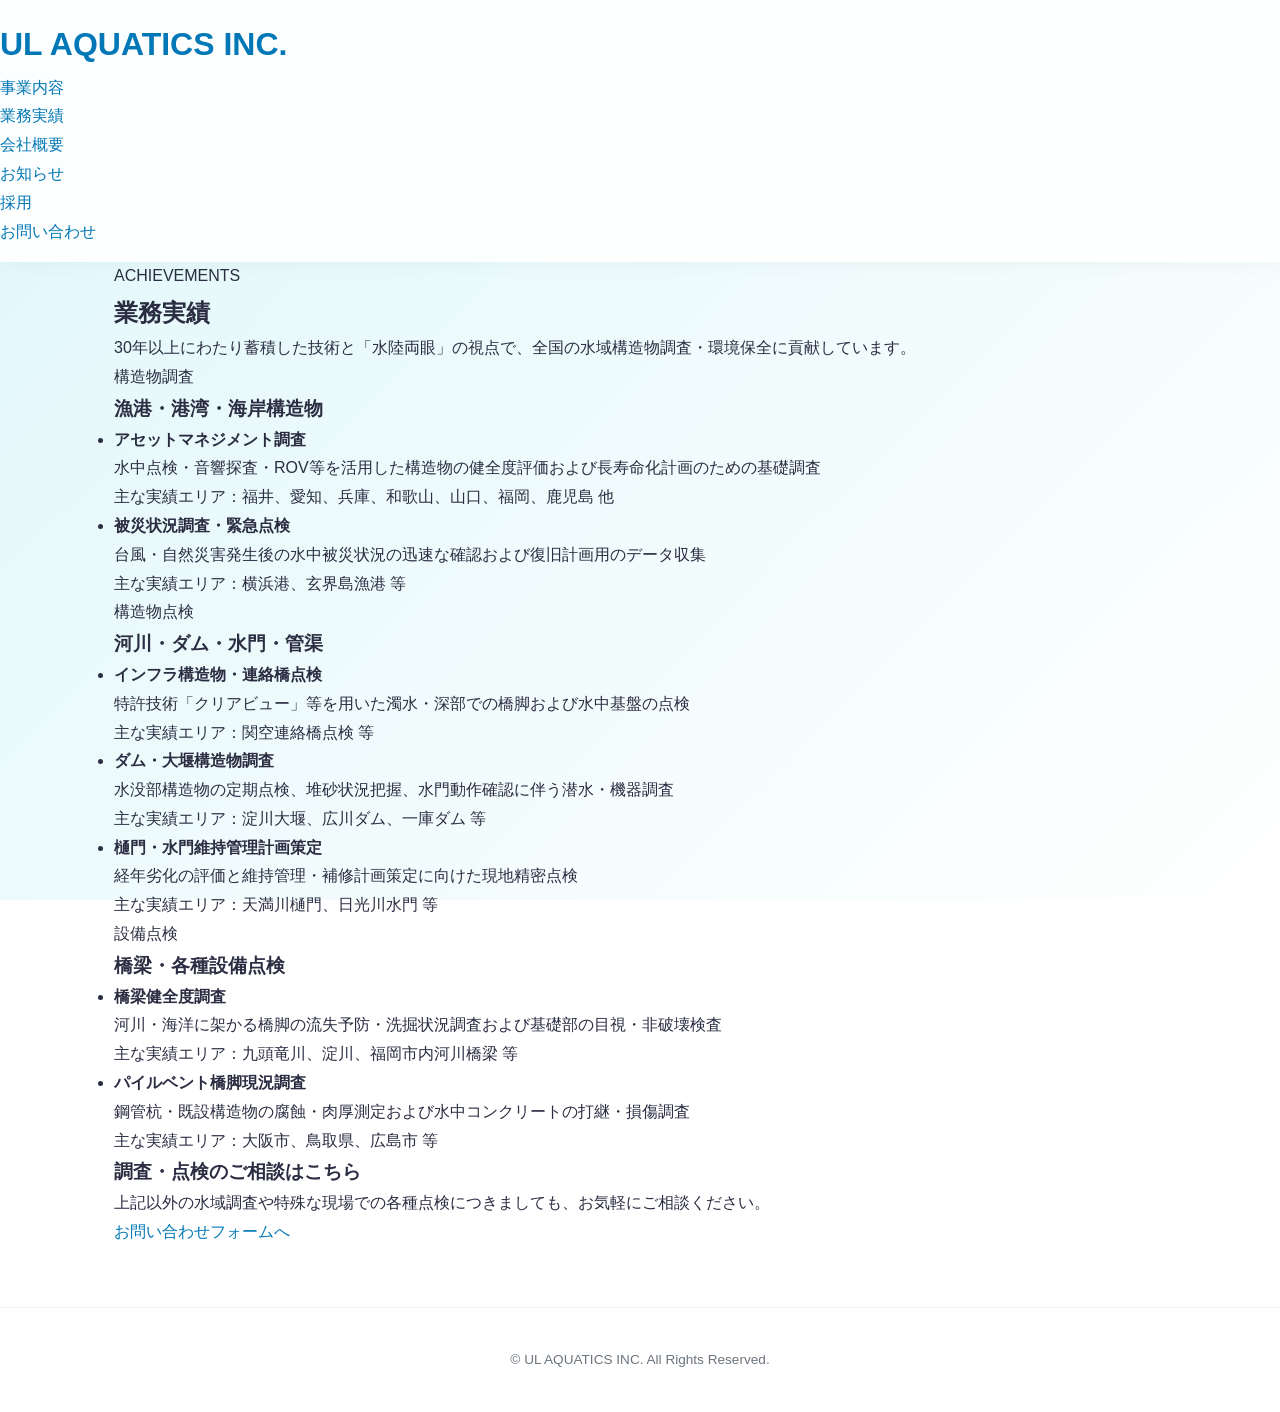
==== achievements.html @ c0d85e23 "Create achievements.html" ====
<!DOCTYPE html>
<html lang="ja">
<head>
    <meta charset="UTF-8">
    <meta name="viewport" content="width=device-width, initial-scale=1.0">
    <title>業務実績 | ユーエルアクアティクス株式会社</title>
    <link rel="stylesheet" href="style.css">
    <link rel="preconnect" href="https://fonts.googleapis.com">
    <link rel="preconnect" href="https://fonts.gstatic.com" crossorigin>
    <link href="https://fonts.googleapis.com/css2?family=Noto+Sans+JP:wght@400;500;700&display=swap" rel="stylesheet">
</head>
<body>

    <!-- ヘッダー -->
    <header class="site-header">
        <div class="header-container">
            <h1 class="logo">
                <a href="index.html">UL AQUATICS INC.</a>
            </h1>
            <nav class="main-nav">
                <ul>
                    <li><a href="index.html#services">事業内容</a></li>
                    <li><a href="achievements.html" class="active">業務実績</a></li>
                    <li><a href="index.html#about">会社概要</a></li>
                    <li><a href="index.html#news">お知らせ</a></li>
                    <li><a href="index.html#recruit">採用</a></li>
                    <li><a href="index.html#contact" class="btn-contact">お問い合わせ</a></li>
                </ul>
            </nav>
        </div>
    </header>

    <!-- メインコンテンツ -->
    <main class="main-content">
        <!-- ページタイトルセクション -->
        <section class="page-header">
            <div class="container">
                <span class="sub-title">ACHIEVEMENTS</span>
                <h2>業務実績</h2>
                <p>30年以上にわたり蓄積した技術と「水陸両眼」の視点で、全国の水域構造物調査・環境保全に貢献しています。</p>
            </div>
        </section>

        <!-- 業務実績詳細リスト -->
        <section class="achievements-detail section-padding">
            <div class="container">

                <!-- 漁港・港湾・海岸構造物 -->
                <div class="achievement-group">
                    <div class="group-header">
                        <span class="badge">構造物調査</span>
                        <h3>漁港・港湾・海岸構造物</h3>
                    </div>
                    <ul class="achievement-cards">
                        <li class="achievement-item">
                            <h4>アセットマネジメント調査</h4>
                            <p class="desc">水中点検・音響探査・ROV等を活用した構造物の健全度評価および長寿命化計画のための基礎調査</p>
                            <span class="location-tag">主な実績エリア：福井、愛知、兵庫、和歌山、山口、福岡、鹿児島 他</span>
                        </li>
                        <li class="achievement-item">
                            <h4>被災状況調査・緊急点検</h4>
                            <p class="desc">台風・自然災害発生後の水中被災状況の迅速な確認および復旧計画用のデータ収集</p>
                            <span class="location-tag">主な実績エリア：横浜港、玄界島漁港 等</span>
                        </li>
                    </ul>
                </div>

                <!-- 河川・ダム・水門・管渠 -->
                <div class="achievement-group">
                    <div class="group-header">
                        <span class="badge">構造物点検</span>
                        <h3>河川・ダム・水門・管渠</h3>
                    </div>
                    <ul class="achievement-cards">
                        <li class="achievement-item">
                            <h4>インフラ構造物・連絡橋点検</h4>
                            <p class="desc">特許技術「クリアビュー」等を用いた濁水・深部での橋脚および水中基盤の点検</p>
                            <span class="location-tag">主な実績エリア：関空連絡橋点検 等</span>
                        </li>
                        <li class="achievement-item">
                            <h4>ダム・大堰構造物調査</h4>
                            <p class="desc">水没部構造物の定期点検、堆砂状況把握、水門動作確認に伴う潜水・機器調査</p>
                            <span class="location-tag">主な実績エリア：淀川大堰、広川ダム、一庫ダム 等</span>
                        </li>
                        <li class="achievement-item">
                            <h4>樋門・水門維持管理計画策定</h4>
                            <p class="desc">経年劣化の評価と維持管理・補修計画策定に向けた現地精密点検</p>
                            <span class="location-tag">主な実績エリア：天満川樋門、日光川水門 等</span>
                        </li>
                    </ul>
                </div>

                <!-- 橋梁・各種設備点検 -->
                <div class="achievement-group">
                    <div class="group-header">
                        <span class="badge">設備点検</span>
                        <h3>橋梁・各種設備点検</h3>
                    </div>
                    <ul class="achievement-cards">
                        <li class="achievement-item">
                            <h4>橋梁健全度調査</h4>
                            <p class="desc">河川・海洋に架かる橋脚の流失予防・洗掘状況調査および基礎部の目視・非破壊検査</p>
                            <span class="location-tag">主な実績エリア：九頭竜川、淀川、福岡市内河川橋梁 等</span>
                        </li>
                        <li class="achievement-item">
                            <h4>パイルベント橋脚現況調査</h4>
                            <p class="desc">鋼管杭・既設構造物の腐蝕・肉厚測定および水中コンクリートの打継・損傷調査</p>
                            <span class="location-tag">主な実績エリア：大阪市、鳥取県、広島市 等</span>
                        </li>
                    </ul>
                </div>

            </div>
        </section>

        <!-- お問い合わせ誘導エリア -->
        <section class="cta-section">
            <div class="container text-center">
                <h3>調査・点検のご相談はこちら</h3>
                <p>上記以外の水域調査や特殊な現場での各種点検につきましても、お気軽にご相談ください。</p>
                <a href="index.html#contact" class="btn btn-primary">お問い合わせフォームへ</a>
            </div>
        </section>
    </main>

    <!-- フッター -->
    <footer class="site-footer">
        <div class="container">
            <p>&copy; UL AQUATICS INC. All Rights Reserved.</p>
        </div>
    </footer>

    <script src="script.js"></script>
</body>
</html>
---- style.css ----
/* --------------------------------------------------
   UL AQUATICS INC. - Clean & Water Theme
   -------------------------------------------------- */

:root {
  --primary-color: #0077b6;      /* 深みのあるアクアブルー */
  --secondary-color: #90e0ef;    /* やわらかな水色 */
  --accent-color: #00b4d8;       /* 鮮やかなシアン */
  --text-main: #2b2d42;          /* メイン文字色 */
  --text-muted: #6c757d;         /* サブ文字色 */
  --bg-gradient: linear-gradient(135deg, #e0f7fa 0%, #ffffff 100%);
  --card-bg: rgba(255, 255, 255, 0.85);
  --shadow-soft: 0 10px 30px rgba(0, 119, 182, 0.08);
  --shadow-hover: 0 15px 35px rgba(0, 119, 182, 0.18);
  --radius: 16px;
}

* {
  box-sizing: border-box;
  margin: 0;
  padding: 0;
}

body {
  font-family: "Helvetica Neue", Arial, "Hiragino Kaku Gothic ProN", "Hiragino Sans", sans-serif;
  line-height: 1.8;
  color: var(--text-main);
  background: var(--bg-gradient);
  background-attachment: fixed;
  overflow-x: hidden;
}

img {
  max-width: 100%;
  height: auto;
  border-radius: calc(var(--radius) - 4px);
}

a {
  text-decoration: none;
  color: var(--primary-color);
  transition: all 0.3s ease;
}

/* レイアウト・コンテナ */
.container {
  max-width: 1100px;
  margin: 0 auto;
  padding: 0 24px;
}

.section-block {
  margin-bottom: 80px;
}

.section-title {
  font-size: 2rem;
  color: var(--primary-color);
  margin-bottom: 36px;
  font-weight: 700;
  text-align: center;
  position: relative;
  letter-spacing: 0.05em;
}

/* セクションタイトルの下に水の波紋のような下線 */
.section-title::after {
  content: "";
  display: block;
  width: 50px;
  height: 4px;
  background: linear-gradient(90deg, var(--primary-color), var(--secondary-color));
  margin: 12px auto 0;
  border-radius: 2px;
}

/* 1. ヘッダー */
.site-header {
  background: rgba(255, 255, 255, 0.9);
  backdrop-filter: blur(10px); /* すりガラス効果 */
  position: sticky;
  top: 0;
  z-index: 1000;
  box-shadow: 0 2px 20px rgba(0, 0, 0, 0.04);
  padding: 16px 0;
}

.header-content {
  display: flex;
  justify-content: space-between;
  align-items: center;
}

.site-logo h1 {
  font-size: 1.4rem;
  font-weight: 800;
  color: var(--primary-color);
  letter-spacing: 0.05em;
}

.tagline {
  font-size: 0.75rem;
  color: var(--text-muted);
  margin-top: 2px;
}

.site-nav ul {
  list-style: none;
  display: flex;
  gap: 24px;
  font-size: 0.95rem;
  font-weight: 600;
}

.site-nav a {
  color: var(--text-main);
  position: relative;
  padding: 4px 0;
}

.site-nav a:hover {
  color: var(--primary-color);
}

.site-nav a::after {
  content: "";
  position: absolute;
  bottom: 0;
  left: 0;
  width: 0%;
  height: 2px;
  background-color: var(--accent-color);
  transition: width 0.3s ease;
}

.site-nav a:hover::after {
  width: 100%;
}

/* 2. メインビジュアル */
.hero-section {
  position: relative;
  border-radius: var(--radius);
  overflow: hidden;
  margin: 24px auto 60px;
  box-shadow: var(--shadow-soft);
}

.hero-image {
  width: 100%;
  height: auto;
  display: block;
}

/* 3. 各種カード（事業内容・実績等） */
.card-grid {
  display: grid;
  grid-template-columns: repeat(auto-fit, minmax(300px, 1fr));
  gap: 32px;
}

.card-item {
  background: var(--card-bg);
  border: 1px solid rgba(144, 224, 239, 0.3);
  border-radius: var(--radius);
  padding: 36px 28px;
  text-align: center;
  box-shadow: var(--shadow-soft);
  transition: all 0.35s cubic-bezier(0.25, 0.8, 0.25, 1);
  backdrop-filter: blur(5px);
}

.card-item:hover {
  transform: translateY(-8px);
  box-shadow: var(--shadow-hover);
  border-color: var(--secondary-color);
}

.card-item h3 {
  color: var(--primary-color);
  margin-bottom: 12px;
  font-size: 1.25rem;
}

.card-item p {
  color: var(--text-muted);
  font-size: 0.95rem;
  line-height: 1.7;
}

/* --------------------------------------------------
   サブページ（詳細ページ）用追加スタイル
   -------------------------------------------------- */

/* サブヒーローエリア */
.sub-hero {
  background: linear-gradient(135deg, #0077b6 0%, #00b4d8 100%);
  color: #ffffff;
  padding: 60px 0;
  text-align: center;
  margin-bottom: 40px;
}

.sub-hero-cat {
  font-size: 0.9rem;
  letter-spacing: 0.2em;
  opacity: 0.8;
  margin-bottom: 8px;
}

.sub-hero-title {
  font-size: 2.2rem;
  font-weight: 700;
}

/* ページコンテンツ */
.page-content {
  padding-bottom: 60px;
}

.section-subtitle {
  font-size: 1.5rem;
  color: var(--primary-color, #0077b6);
  margin-bottom: 16px;
  text-align: center;
}

.lead-text {
  font-size: 1.05rem;
  line-height: 1.9;
  color: #4A5568;
  max-width: 800px;
  margin: 0 auto 40px;
  text-align: center;
}

/* 戻るボタン */
.btn-container {
  text-align: center;
  margin-top: 50px;
}

.back-button {
  display: inline-block;
  padding: 12px 32px;
  background-color: #ffffff;
  color: var(--primary-color, #0077b6);
  border: 2px solid var(--primary-color, #0077b6);
  border-radius: 30px;
  font-weight: bold;
  transition: all 0.3s ease;
}

.back-button:hover {
  background-color: var(--primary-color, #0077b6);
  color: #ffffff;
  transform: translateY(-2px);
}

/* ==========================================
   業務実績（タブ切り替え）スタイル
   ========================================== */
.tab-container {
  display: flex;
  justify-content: center;
  gap: 15px;
  margin-bottom: 25px;
}

.tab-btn {
  padding: 10px 25px;
  font-size: 1rem;
  font-weight: bold;
  color: #0077b6;
  background-color: #fff;
  border: 2px solid #0077b6;
  border-radius: 25px;
  cursor: pointer;
  transition: all 0.3s ease;
}

.tab-btn:hover,
.tab-btn.active {
  background-color: #0077b6;
  color: #fff;
}

.tab-content {
  display: none;
}

.tab-content.active {
  display: block;
  animation: fadeIn 0.4s ease-in-out;
}

@keyframes fadeIn {
  from { opacity: 0; transform: translateY(10px); }
  to { opacity: 1; transform: translateY(0); }
}

/* ==========================================
   ユーエルアクアティクスについて スタイル
   ========================================== */
.about-hero-box {
  background: linear-gradient(135deg, #0077b6 0%, #0096c7 100%);
  color: #fff;
  padding: 35px 30px;
  border-radius: 8px;
  text-align: center;
  margin-bottom: 30px;
}

.about-lead h3 {
  font-size: 1.5rem;
  margin-bottom: 15px;
  letter-spacing: 1px;
}

.about-lead p {
  font-size: 1rem;
  line-height: 1.8;
  opacity: 0.95;
}

.card-icon-number {
  width: 60px;
  height: 60px;
  background-color: #0077b6;
  color: #fff;
  font-size: 1.3rem;
  font-weight: bold;
  line-height: 60px;
  border-radius: 50%;
  margin: 0 auto 15px;
}

.about-info-list {
  list-style: none;
  padding: 0;
  text-align: left;
  font-size: 0.9rem;
}

.about-info-list li {
  padding: 6px 0;
  border-bottom: 1px dashed #ddd;
}

.about-info-list li:last-child {
  border-bottom: none;
}

/* スマホ対応（768px以下） */
@media (max-width: 768px) {
  .tab-container {
    flex-direction: column;
    gap: 10px;
  }
  
  .tab-btn {
    width: 100%;
  }

  .about-hero-box {
    padding: 25px 15px;
  }

  .about-lead h3 {
    font-size: 1.2rem;
  }
}

/* フェードインアニメーション初期状態 */
.fade-in {
  opacity: 0;
  transform: translateY(20px);
  transition: opacity 0.8s ease, transform 0.8s ease;
}

.fade-in.is-visible {
  opacity: 1;
  transform: translateY(0);
}

/* フッター */
footer {
  text-align: center;
  padding: 40px 0;
  color: var(--text-muted);
  font-size: 0.85rem;
  border-top: 1px solid rgba(0, 0, 0, 0.05);
  margin-top: 60px;
}
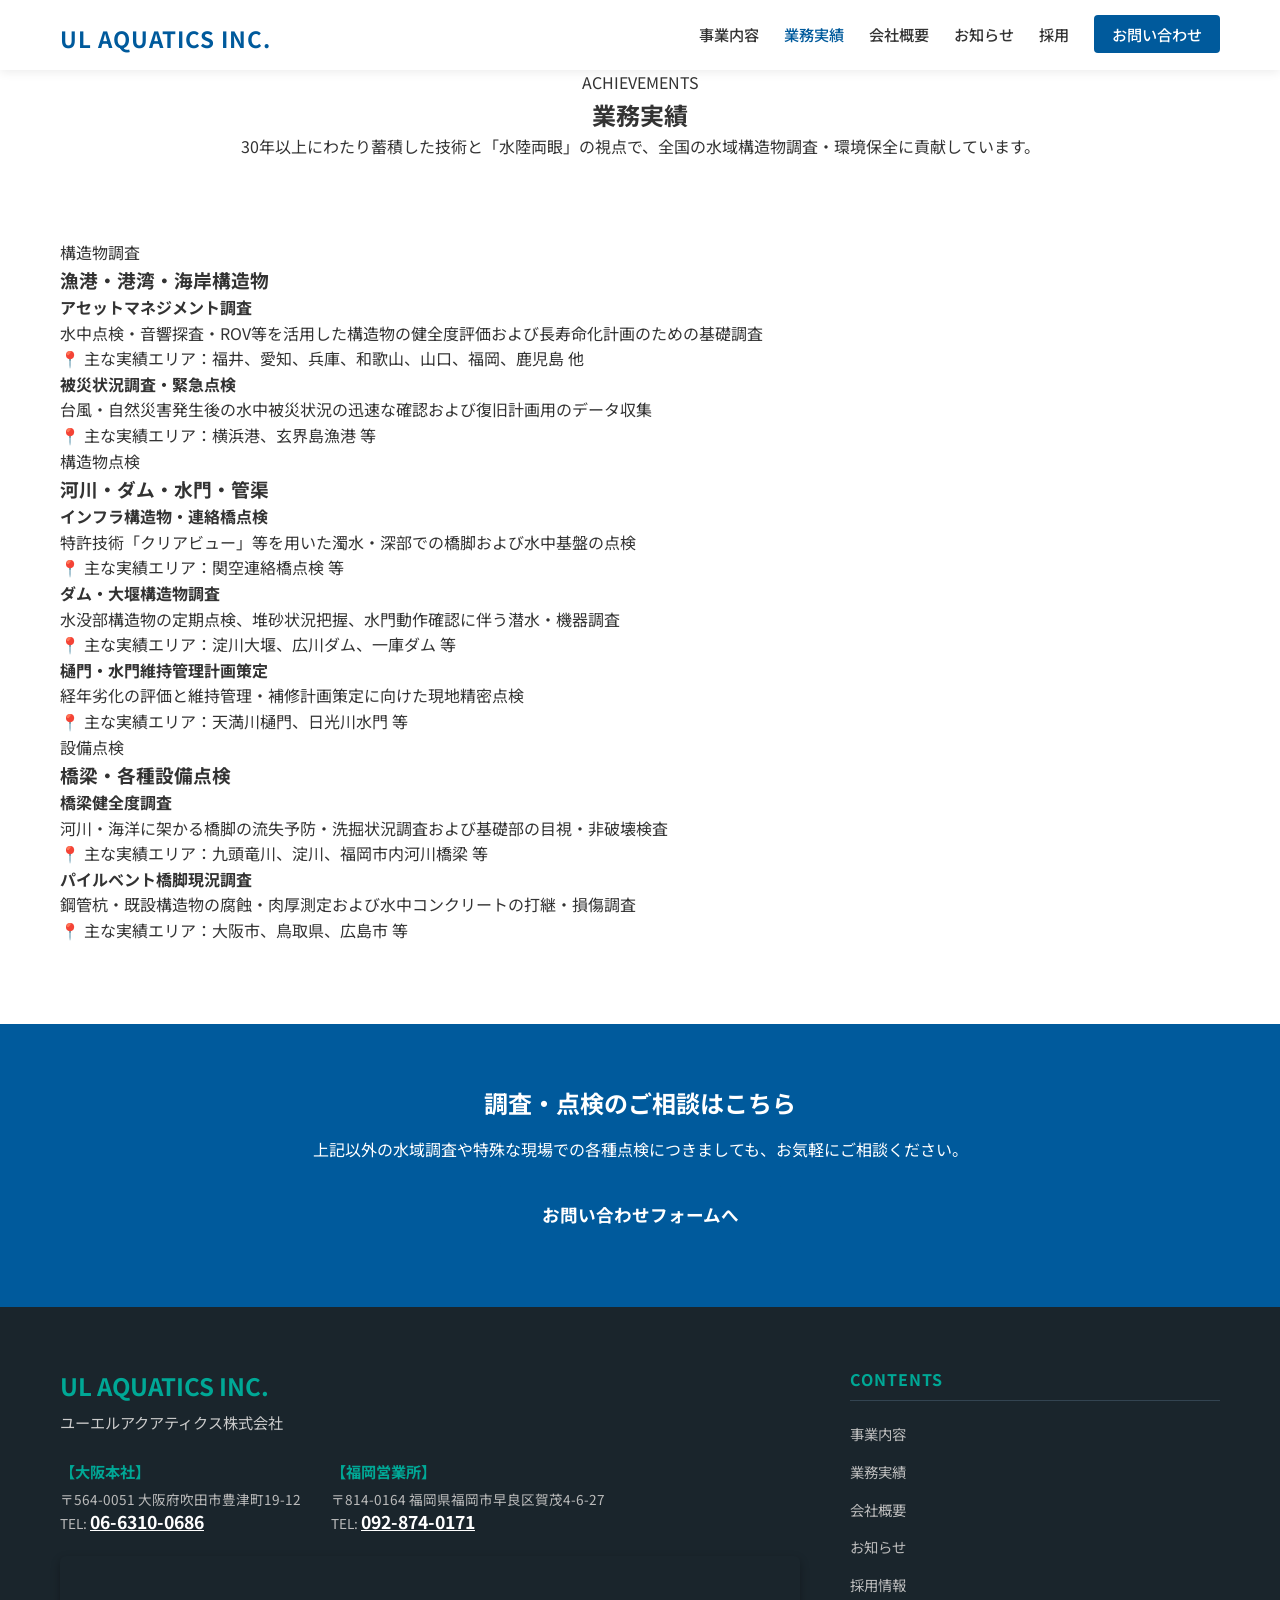
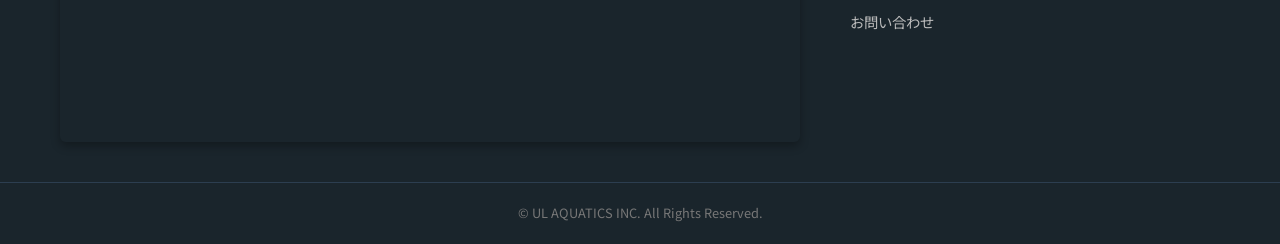
==== commit be4154a8: "Update achievements.html" ====
--- a/achievements.html
+++ b/achievements.html
@@ -11,15 +11,20 @@
 </head>
 <body>
 
-    <!-- ヘッダー -->
+    <!-- ヘッダーエリア -->
     <header class="site-header">
         <div class="header-container">
             <h1 class="logo">
                 <a href="index.html">UL AQUATICS INC.</a>
             </h1>
+            <button class="mobile-menu-toggle" aria-label="メニューを開く">
+                <span></span>
+                <span></span>
+                <span></span>
+            </button>
             <nav class="main-nav">
                 <ul>
-                    <li><a href="index.html#services">事業内容</a></li>
+                    <li><a href="service-detail.html">事業内容</a></li>
                     <li><a href="achievements.html" class="active">業務実績</a></li>
                     <li><a href="index.html#about">会社概要</a></li>
                     <li><a href="index.html#news">お知らせ</a></li>
@@ -30,14 +35,13 @@
         </div>
     </header>
 
-    <!-- メインコンテンツ -->
     <main class="main-content">
-        <!-- ページタイトルセクション -->
-        <section class="page-header">
-            <div class="container">
-                <span class="sub-title">ACHIEVEMENTS</span>
-                <h2>業務実績</h2>
-                <p>30年以上にわたり蓄積した技術と「水陸両眼」の視点で、全国の水域構造物調査・環境保全に貢献しています。</p>
+        <!-- サブページヒーローバナー -->
+        <section class="sub-hero">
+            <div class="container text-center">
+                <span class="sub-hero-cat">ACHIEVEMENTS</span>
+                <h2 class="sub-hero-title">業務実績</h2>
+                <p class="sub-hero-lead">30年以上にわたり蓄積した技術と「水陸両眼」の視点で、全国の水域構造物調査・環境保全に貢献しています。</p>
             </div>
         </section>
 
@@ -55,12 +59,12 @@
                         <li class="achievement-item">
                             <h4>アセットマネジメント調査</h4>
                             <p class="desc">水中点検・音響探査・ROV等を活用した構造物の健全度評価および長寿命化計画のための基礎調査</p>
-                            <span class="location-tag">主な実績エリア：福井、愛知、兵庫、和歌山、山口、福岡、鹿児島 他</span>
+                            <span class="location-tag">📍 主な実績エリア：福井、愛知、兵庫、和歌山、山口、福岡、鹿児島 他</span>
                         </li>
                         <li class="achievement-item">
                             <h4>被災状況調査・緊急点検</h4>
                             <p class="desc">台風・自然災害発生後の水中被災状況の迅速な確認および復旧計画用のデータ収集</p>
-                            <span class="location-tag">主な実績エリア：横浜港、玄界島漁港 等</span>
+                            <span class="location-tag">📍 主な実績エリア：横浜港、玄界島漁港 等</span>
                         </li>
                     </ul>
                 </div>
@@ -75,17 +79,17 @@
                         <li class="achievement-item">
                             <h4>インフラ構造物・連絡橋点検</h4>
                             <p class="desc">特許技術「クリアビュー」等を用いた濁水・深部での橋脚および水中基盤の点検</p>
-                            <span class="location-tag">主な実績エリア：関空連絡橋点検 等</span>
+                            <span class="location-tag">📍 主な実績エリア：関空連絡橋点検 等</span>
                         </li>
                         <li class="achievement-item">
                             <h4>ダム・大堰構造物調査</h4>
                             <p class="desc">水没部構造物の定期点検、堆砂状況把握、水門動作確認に伴う潜水・機器調査</p>
-                            <span class="location-tag">主な実績エリア：淀川大堰、広川ダム、一庫ダム 等</span>
+                            <span class="location-tag">📍 主な実績エリア：淀川大堰、広川ダム、一庫ダム 等</span>
                         </li>
                         <li class="achievement-item">
                             <h4>樋門・水門維持管理計画策定</h4>
                             <p class="desc">経年劣化の評価と維持管理・補修計画策定に向けた現地精密点検</p>
-                            <span class="location-tag">主な実績エリア：天満川樋門、日光川水門 等</span>
+                            <span class="location-tag">📍 主な実績エリア：天満川樋門、日光川水門 等</span>
                         </li>
                     </ul>
                 </div>
@@ -100,12 +104,12 @@
                         <li class="achievement-item">
                             <h4>橋梁健全度調査</h4>
                             <p class="desc">河川・海洋に架かる橋脚の流失予防・洗掘状況調査および基礎部の目視・非破壊検査</p>
-                            <span class="location-tag">主な実績エリア：九頭竜川、淀川、福岡市内河川橋梁 等</span>
+                            <span class="location-tag">📍 主な実績エリア：九頭竜川、淀川、福岡市内河川橋梁 等</span>
                         </li>
                         <li class="achievement-item">
                             <h4>パイルベント橋脚現況調査</h4>
                             <p class="desc">鋼管杭・既設構造物の腐蝕・肉厚測定および水中コンクリートの打継・損傷調査</p>
-                            <span class="location-tag">主な実績エリア：大阪市、鳥取県、広島市 等</span>
+                            <span class="location-tag">📍 主な実績エリア：大阪市、鳥取県、広島市 等</span>
                         </li>
                     </ul>
                 </div>
@@ -113,20 +117,69 @@
             </div>
         </section>
 
-        <!-- お問い合わせ誘導エリア -->
+        <!-- お問い合わせCTA -->
         <section class="cta-section">
             <div class="container text-center">
-                <h3>調査・点検のご相談はこちら</h3>
+                <h2>調査・点検のご相談はこちら</h2>
                 <p>上記以外の水域調査や特殊な現場での各種点検につきましても、お気軽にご相談ください。</p>
-                <a href="index.html#contact" class="btn btn-primary">お問い合わせフォームへ</a>
+                <div class="margin-top-md">
+                    <a href="index.html#contact" class="btn btn-primary btn-large">お問い合わせフォームへ</a>
+                </div>
             </div>
         </section>
     </main>
 
-    <!-- フッター -->
+    <!-- フッターエリア -->
     <footer class="site-footer">
-        <div class="container">
-            <p>&copy; UL AQUATICS INC. All Rights Reserved.</p>
+        <div class="container footer-container">
+            <div class="footer-info-block">
+                <h3 class="footer-logo">UL AQUATICS INC.</h3>
+                <p class="company-name">ユーエルアクアティクス株式会社</p>
+                
+                <div class="footer-contact-details">
+                    <div class="office-info">
+                        <h4>【大阪本社】</h4>
+                        <p>〒564-0051 大阪府吹田市豊津町19-12</p>
+                        <p class="tel-row">TEL: <a href="tel:0663100686" class="footer-tel-link">06-6310-0686</a></p>
+                    </div>
+                    <div class="office-info">
+                        <h4>【福岡営業所】</h4>
+                        <p>〒814-0164 福岡県福岡市早良区賀茂4-6-27</p>
+                        <p class="tel-row">TEL: <a href="tel:0928740171" class="footer-tel-link">092-874-0171</a></p>
+                    </div>
+                </div>
+
+                <div class="footer-map-wrapper">
+                    <iframe 
+                        src="https://www.google.com/maps/embed?pb=!1m18!1m12!1m3!1d3277.6702758173425!2d135.49503467634423!3d34.75124038031535!2m3!1f0!2f0!3f0!3m2!1i1024!2i768!4f13.1!3m3!1m2!1s0x6000e44eb28d3f79%3A0x6bd6c72750e3eb7b!2z44CSNTY0LTAwNTEg5aSn6Ziq5p2c5ZC544Oa44O844OI44Oq44O844OI IDE5LTEy!5e0!3m2!1sja!2sjp!4v1710000000000!5m2!1sja!2sjp" 
+                        width="100%" 
+                        height="180" 
+                        style="border:0;" 
+                        allowfullscreen="" 
+                        loading="lazy" 
+                        referrerpolicy="no-referrer-when-downgrade"
+                        title="Google Map 大阪本社">
+                    </iframe>
+                </div>
+            </div>
+
+            <div class="footer-nav-block">
+                <h4>CONTENTS</h4>
+                <nav class="footer-nav">
+                    <ul>
+                        <li><a href="service-detail.html">事業内容</a></li>
+                        <li><a href="achievements.html">業務実績</a></li>
+                        <li><a href="index.html#about">会社概要</a></li>
+                        <li><a href="index.html#news">お知らせ</a></li>
+                        <li><a href="index.html#recruit">採用情報</a></li>
+                        <li><a href="index.html#contact">お問い合わせ</a></li>
+                    </ul>
+                </nav>
+            </div>
+        </div>
+
+        <div class="footer-bottom text-center">
+            <p class="copyright">&copy; UL AQUATICS INC. All Rights Reserved.</p>
         </div>
     </footer>
 
--- a/style.css
+++ b/style.css
@@ -1,394 +1,799 @@
-/* --------------------------------------------------
-   UL AQUATICS INC. - Clean & Water Theme
-   -------------------------------------------------- */
+/* ==========================================================================
+   1. 基本スタイル・リセット
+   ========================================================================== */
+*, *::before, *::after {
+    box-sizing: border-box;
+    margin: 0;
+    padding: 0;
+}
 
 :root {
-  --primary-color: #0077b6;      /* 深みのあるアクアブルー */
-  --secondary-color: #90e0ef;    /* やわらかな水色 */
-  --accent-color: #00b4d8;       /* 鮮やかなシアン */
-  --text-main: #2b2d42;          /* メイン文字色 */
-  --text-muted: #6c757d;         /* サブ文字色 */
-  --bg-gradient: linear-gradient(135deg, #e0f7fa 0%, #ffffff 100%);
-  --card-bg: rgba(255, 255, 255, 0.85);
-  --shadow-soft: 0 10px 30px rgba(0, 119, 182, 0.08);
-  --shadow-hover: 0 15px 35px rgba(0, 119, 182, 0.18);
-  --radius: 16px;
-}
-
-* {
-  box-sizing: border-box;
-  margin: 0;
-  padding: 0;
+    --primary-color: #005A9C;
+    --primary-hover: #003D6B;
+    --secondary-color: #00A896;
+    --text-color: #333333;
+    --bg-light: #F4F7F9;
+    --white: #FFFFFF;
+    --border-color: #E0E0E0;
+    --font-main: 'Noto Sans JP', sans-serif;
+    --header-height: 70px;
+}
+
+html {
+    scroll-behavior: smooth;
 }
 
 body {
-  font-family: "Helvetica Neue", Arial, "Hiragino Kaku Gothic ProN", "Hiragino Sans", sans-serif;
-  line-height: 1.8;
-  color: var(--text-main);
-  background: var(--bg-gradient);
-  background-attachment: fixed;
-  overflow-x: hidden;
+    font-family: var(--font-main);
+    color: var(--text-color);
+    line-height: 1.6;
+    background-color: var(--white);
+    padding-top: var(--header-height);
+}
+
+a {
+    color: inherit;
+    text-decoration: none;
+    transition: all 0.3s ease;
+}
+
+ul {
+    list-style: none;
 }
 
 img {
-  max-width: 100%;
-  height: auto;
-  border-radius: calc(var(--radius) - 4px);
-}
-
-a {
-  text-decoration: none;
-  color: var(--primary-color);
-  transition: all 0.3s ease;
-}
-
-/* レイアウト・コンテナ */
+    max-width: 100%;
+    height: auto;
+    vertical-align: bottom;
+}
+
+/* 共通コンテナ・余白 */
 .container {
-  max-width: 1100px;
-  margin: 0 auto;
-  padding: 0 24px;
-}
-
-.section-block {
-  margin-bottom: 80px;
-}
-
-.section-title {
-  font-size: 2rem;
-  color: var(--primary-color);
-  margin-bottom: 36px;
-  font-weight: 700;
-  text-align: center;
-  position: relative;
-  letter-spacing: 0.05em;
-}
-
-/* セクションタイトルの下に水の波紋のような下線 */
-.section-title::after {
-  content: "";
-  display: block;
-  width: 50px;
-  height: 4px;
-  background: linear-gradient(90deg, var(--primary-color), var(--secondary-color));
-  margin: 12px auto 0;
-  border-radius: 2px;
-}
-
-/* 1. ヘッダー */
+    max-width: 1200px;
+    margin: 0 auto;
+    padding: 0 20px;
+}
+
+.section-padding {
+    padding: 80px 0;
+}
+
+.bg-light {
+    background-color: var(--bg-light);
+}
+
+.text-center { text-align: center; }
+.margin-top-md { margin-top: 20px; }
+.margin-top-lg { margin-top: 40px; }
+
+/* 見出しスタイル */
+.section-header {
+    margin-bottom: 50px;
+}
+
+.section-header .sub-title,
+.page-header .sub-title {
+    display: block;
+    color: var(--secondary-color);
+    font-weight: 700;
+    letter-spacing: 2px;
+    font-size: 0.9rem;
+    margin-bottom: 5px;
+}
+
+.section-header h2 {
+    font-size: 2rem;
+    color: var(--primary-color);
+    margin-bottom: 10px;
+}
+
+/* ボタンデザイン */
+.btn {
+    display: inline-block;
+    padding: 12px 30px;
+    border-radius: 4px;
+    font-weight: 700;
+    text-align: center;
+    cursor: pointer;
+    border: 2px solid transparent;
+}
+
+.btn-primary {
+    background-color: var(--primary-color);
+    color: var(--white);
+}
+
+.btn-primary:hover {
+    background-color: var(--primary-hover);
+}
+
+.btn-secondary {
+    background-color: var(--white);
+    color: var(--primary-color);
+    border-color: var(--primary-color);
+}
+
+.btn-secondary:hover {
+    background-color: var(--primary-color);
+    color: var(--white);
+}
+
+.btn-outline {
+    border-color: var(--primary-color);
+    color: var(--primary-color);
+}
+
+.btn-outline:hover {
+    background-color: var(--primary-color);
+    color: var(--white);
+}
+
+.btn-large {
+    padding: 16px 40px;
+    font-size: 1.1rem;
+}
+
+/* ==========================================================================
+   2. ヘッダー
+   ========================================================================== */
 .site-header {
-  background: rgba(255, 255, 255, 0.9);
-  backdrop-filter: blur(10px); /* すりガラス効果 */
-  position: sticky;
-  top: 0;
-  z-index: 1000;
-  box-shadow: 0 2px 20px rgba(0, 0, 0, 0.04);
-  padding: 16px 0;
-}
-
-.header-content {
-  display: flex;
-  justify-content: space-between;
-  align-items: center;
-}
-
-.site-logo h1 {
-  font-size: 1.4rem;
-  font-weight: 800;
-  color: var(--primary-color);
-  letter-spacing: 0.05em;
-}
-
-.tagline {
-  font-size: 0.75rem;
-  color: var(--text-muted);
-  margin-top: 2px;
-}
-
-.site-nav ul {
-  list-style: none;
-  display: flex;
-  gap: 24px;
-  font-size: 0.95rem;
-  font-weight: 600;
-}
-
-.site-nav a {
-  color: var(--text-main);
-  position: relative;
-  padding: 4px 0;
-}
-
-.site-nav a:hover {
-  color: var(--primary-color);
-}
-
-.site-nav a::after {
-  content: "";
-  position: absolute;
-  bottom: 0;
-  left: 0;
-  width: 0%;
-  height: 2px;
-  background-color: var(--accent-color);
-  transition: width 0.3s ease;
-}
-
-.site-nav a:hover::after {
-  width: 100%;
-}
-
-/* 2. メインビジュアル */
+    position: fixed;
+    top: 0;
+    left: 0;
+    width: 100%;
+    height: var(--header-height);
+    background-color: var(--white);
+    box-shadow: 0 2px 10px rgba(0,0,0,0.08);
+    z-index: 1000;
+}
+
+.header-container {
+    max-width: 1200px;
+    height: 100%;
+    margin: 0 auto;
+    padding: 0 20px;
+    display: flex;
+    justify-content: space-between;
+    align-items: center;
+}
+
+.logo a {
+    font-size: 1.4rem;
+    font-weight: 700;
+    color: var(--primary-color);
+    letter-spacing: 1px;
+}
+
+.main-nav ul {
+    display: flex;
+    align-items: center;
+    gap: 25px;
+}
+
+.main-nav a {
+    font-weight: 500;
+    font-size: 0.95rem;
+}
+
+.main-nav a:hover,
+.main-nav a.active {
+    color: var(--primary-color);
+}
+
+.main-nav .btn-contact {
+    background-color: var(--primary-color);
+    color: var(--white);
+    padding: 8px 18px;
+    border-radius: 4px;
+}
+
+.main-nav .btn-contact:hover {
+    background-color: var(--primary-hover);
+}
+
+.mobile-menu-toggle {
+    display: none;
+    background: none;
+    border: none;
+    cursor: pointer;
+    flex-direction: column;
+    gap: 5px;
+}
+
+.mobile-menu-toggle span {
+    width: 25px;
+    height: 2px;
+    background-color: var(--primary-color);
+}
+
+/* ==========================================================================
+   3. メインコンテンツ・各種セクション
+   ========================================================================== */
+
+/* ヒーロービジュアル */
 .hero-section {
-  position: relative;
-  border-radius: var(--radius);
-  overflow: hidden;
-  margin: 24px auto 60px;
-  box-shadow: var(--shadow-soft);
-}
-
-.hero-image {
-  width: 100%;
-  height: auto;
-  display: block;
-}
-
-/* 3. 各種カード（事業内容・実績等） */
-.card-grid {
-  display: grid;
-  grid-template-columns: repeat(auto-fit, minmax(300px, 1fr));
-  gap: 32px;
-}
-
-.card-item {
-  background: var(--card-bg);
-  border: 1px solid rgba(144, 224, 239, 0.3);
-  border-radius: var(--radius);
-  padding: 36px 28px;
-  text-align: center;
-  box-shadow: var(--shadow-soft);
-  transition: all 0.35s cubic-bezier(0.25, 0.8, 0.25, 1);
-  backdrop-filter: blur(5px);
-}
-
-.card-item:hover {
-  transform: translateY(-8px);
-  box-shadow: var(--shadow-hover);
-  border-color: var(--secondary-color);
-}
-
-.card-item h3 {
-  color: var(--primary-color);
-  margin-bottom: 12px;
-  font-size: 1.25rem;
-}
-
-.card-item p {
-  color: var(--text-muted);
-  font-size: 0.95rem;
-  line-height: 1.7;
-}
-
-/* --------------------------------------------------
-   サブページ（詳細ページ）用追加スタイル
-   -------------------------------------------------- */
-
-/* サブヒーローエリア */
-.sub-hero {
-  background: linear-gradient(135deg, #0077b6 0%, #00b4d8 100%);
-  color: #ffffff;
-  padding: 60px 0;
-  text-align: center;
-  margin-bottom: 40px;
-}
-
-.sub-hero-cat {
-  font-size: 0.9rem;
-  letter-spacing: 0.2em;
-  opacity: 0.8;
-  margin-bottom: 8px;
-}
-
-.sub-hero-title {
-  font-size: 2.2rem;
-  font-weight: 700;
-}
-
-/* ページコンテンツ */
-.page-content {
-  padding-bottom: 60px;
-}
-
-.section-subtitle {
-  font-size: 1.5rem;
-  color: var(--primary-color, #0077b6);
-  margin-bottom: 16px;
-  text-align: center;
-}
-
-.lead-text {
-  font-size: 1.05rem;
-  line-height: 1.9;
-  color: #4A5568;
-  max-width: 800px;
-  margin: 0 auto 40px;
-  text-align: center;
-}
-
-/* 戻るボタン */
-.btn-container {
-  text-align: center;
-  margin-top: 50px;
-}
-
-.back-button {
-  display: inline-block;
-  padding: 12px 32px;
-  background-color: #ffffff;
-  color: var(--primary-color, #0077b6);
-  border: 2px solid var(--primary-color, #0077b6);
-  border-radius: 30px;
-  font-weight: bold;
-  transition: all 0.3s ease;
-}
-
-.back-button:hover {
-  background-color: var(--primary-color, #0077b6);
-  color: #ffffff;
-  transform: translateY(-2px);
-}
-
-/* ==========================================
-   業務実績（タブ切り替え）スタイル
-   ========================================== */
-.tab-container {
-  display: flex;
-  justify-content: center;
-  gap: 15px;
-  margin-bottom: 25px;
-}
-
-.tab-btn {
-  padding: 10px 25px;
-  font-size: 1rem;
-  font-weight: bold;
-  color: #0077b6;
-  background-color: #fff;
-  border: 2px solid #0077b6;
-  border-radius: 25px;
-  cursor: pointer;
-  transition: all 0.3s ease;
-}
-
-.tab-btn:hover,
-.tab-btn.active {
-  background-color: #0077b6;
-  color: #fff;
-}
-
-.tab-content {
-  display: none;
-}
-
-.tab-content.active {
-  display: block;
-  animation: fadeIn 0.4s ease-in-out;
-}
-
-@keyframes fadeIn {
-  from { opacity: 0; transform: translateY(10px); }
-  to { opacity: 1; transform: translateY(0); }
-}
-
-/* ==========================================
-   ユーエルアクアティクスについて スタイル
-   ========================================== */
-.about-hero-box {
-  background: linear-gradient(135deg, #0077b6 0%, #0096c7 100%);
-  color: #fff;
-  padding: 35px 30px;
-  border-radius: 8px;
-  text-align: center;
-  margin-bottom: 30px;
-}
-
-.about-lead h3 {
-  font-size: 1.5rem;
-  margin-bottom: 15px;
-  letter-spacing: 1px;
-}
-
-.about-lead p {
-  font-size: 1rem;
-  line-height: 1.8;
-  opacity: 0.95;
-}
-
-.card-icon-number {
-  width: 60px;
-  height: 60px;
-  background-color: #0077b6;
-  color: #fff;
-  font-size: 1.3rem;
-  font-weight: bold;
-  line-height: 60px;
-  border-radius: 50%;
-  margin: 0 auto 15px;
-}
-
-.about-info-list {
-  list-style: none;
-  padding: 0;
-  text-align: left;
-  font-size: 0.9rem;
-}
-
-.about-info-list li {
-  padding: 6px 0;
-  border-bottom: 1px dashed #ddd;
-}
-
-.about-info-list li:last-child {
-  border-bottom: none;
-}
-
-/* スマホ対応（768px以下） */
+    background: linear-gradient(135deg, rgba(0, 90, 156, 0.85), rgba(0, 168, 150, 0.85)), url('hero-bg.jpg') center/cover no-repeat;
+    color: var(--white);
+    padding: 120px 20px;
+    text-align: center;
+}
+
+.hero-inner h2 {
+    font-size: 2.5rem;
+    letter-spacing: 2px;
+    margin-bottom: 15px;
+}
+
+.hero-inner p {
+    font-size: 1.2rem;
+    margin-bottom: 30px;
+}
+
+.hero-buttons {
+    display: flex;
+    justify-content: center;
+    gap: 15px;
+}
+
+/* グリッドレイアウト（事業内容 / 強み） */
+.services-grid,
+.features-grid,
+.achievement-preview-grid {
+    display: grid;
+    grid-template-columns: repeat(3, 1fr);
+    gap: 30px;
+}
+
+.service-card,
+.feature-card,
+.preview-item {
+    background-color: var(--white);
+    padding: 30px;
+    border-radius: 6px;
+    box-shadow: 0 4px 15px rgba(0,0,0,0.05);
+    border: 1px solid var(--border-color);
+}
+
+.service-card h3,
+.feature-card h4,
+.preview-item h4 {
+    font-size: 1.25rem;
+    color: var(--primary-color);
+    margin-bottom: 15px;
+}
+
+.link-more {
+    display: inline-block;
+    margin-top: 15px;
+    color: var(--secondary-color);
+    font-weight: 700;
+}
+
+.feature-card .num {
+    font-size: 2rem;
+    font-weight: 700;
+    color: var(--secondary-color);
+    display: block;
+    margin-bottom: 10px;
+}
+
+/* お知らせリスト */
+.news-preview-list {
+    max-width: 800px;
+    margin: 0 auto;
+}
+
+.news-item {
+    display: flex;
+    align-items: center;
+    padding: 15px 0;
+    border-bottom: 1px solid var(--border-color);
+    gap: 20px;
+}
+
+.news-item time {
+    color: #888;
+    font-size: 0.9rem;
+}
+
+.tag-info {
+    background-color: var(--primary-color);
+    color: var(--white);
+    font-size: 0.75rem;
+    padding: 3px 8px;
+    border-radius: 3px;
+}
+
+/* CTAセクション */
+.cta-section {
+    background-color: var(--primary-color);
+    color: var(--white);
+    padding: 60px 20px;
+}
+
+.cta-section h2, .cta-section h3 {
+    margin-bottom: 15px;
+}
+
+/* ページヘッダー（下層ページ用） */
+.page-header {
+    background-color: var(--bg-light);
+    padding: 60px 0;
+    text-align: center;
+    border-bottom: 1px solid var(--border-color);
+}
+
+.page-header h2 {
+    font-size: 2.2rem;
+    color: var(--primary-color);
+}
+
+/* 会社概要テーブル */
+.overview-table {
+    width: 100%;
+    border-collapse: collapse;
+    margin-top: 30px;
+}
+
+.overview-table th,
+.overview-table td {
+    padding: 15px;
+    border-bottom: 1px solid var(--border-color);
+    text-align: left;
+}
+
+.overview-table th {
+    width: 25%;
+    background-color: #EBF3F8;
+    color: var(--primary-color);
+}
+
+/* お問い合わせフォーム */
+.contact-form {
+    max-width: 700px;
+    margin: 40px auto 0;
+}
+
+.form-group {
+    margin-bottom: 20px;
+}
+
+.form-group label {
+    display: block;
+    font-weight: 700;
+    margin-bottom: 5px;
+}
+
+.required {
+    color: #E74C3C;
+    font-size: 0.8rem;
+    margin-left: 5px;
+}
+
+.form-group input,
+.form-group select,
+.form-group textarea {
+    width: 100%;
+    padding: 12px;
+    border: 1px solid var(--border-color);
+    border-radius: 4px;
+    font-size: 1rem;
+}
+
+/* ==========================================================================
+   フッターエリア
+   ========================================================================== */
+.site-footer {
+    background-color: #1A252C;
+    color: #FFFFFF;
+    padding: 60px 0 20px;
+}
+
+.footer-container {
+    display: grid;
+    grid-template-columns: 2fr 1fr;
+    gap: 50px;
+    margin-bottom: 40px;
+}
+
+.footer-logo {
+    font-size: 1.5rem;
+    color: #00A896;
+    margin-bottom: 5px;
+}
+
+.company-name {
+    font-size: 0.95rem;
+    color: #CCC;
+    margin-bottom: 25px;
+}
+
+/* 電話番号・拠点情報 */
+.footer-contact-details {
+    display: flex;
+    gap: 30px;
+    margin-bottom: 20px;
+    flex-wrap: wrap;
+}
+
+.office-info h4 {
+    font-size: 0.95rem;
+    color: #00A896;
+    margin-bottom: 5px;
+}
+
+.office-info p {
+    font-size: 0.85rem;
+    color: #BBB;
+    line-height: 1.5;
+}
+
+/* 電話番号タップリンク */
+.footer-tel-link {
+    font-size: 1.1rem;
+    font-weight: 700;
+    color: #FFFFFF;
+    text-decoration: underline;
+}
+
+.footer-tel-link:hover {
+    color: #00A896;
+}
+
+/* Google MAPスタイル */
+.footer-map-wrapper {
+    width: 100%;
+    border-radius: 6px;
+    overflow: hidden;
+    box-shadow: 0 4px 10px rgba(0,0,0,0.3);
+}
+
+/* フッターナビゲーション */
+.footer-nav-block h4 {
+    font-size: 1rem;
+    letter-spacing: 1px;
+    color: #00A896;
+    margin-bottom: 20px;
+    border-bottom: 1px solid #334451;
+    padding-bottom: 8px;
+}
+
+.footer-nav ul {
+    display: flex;
+    flex-direction: column;
+    gap: 12px;
+}
+
+.footer-nav a {
+    color: #BBB;
+    font-size: 0.9rem;
+    transition: color 0.3s;
+}
+
+.footer-nav a:hover {
+    color: #FFFFFF;
+}
+
+/* コピーライト部分 */
+.footer-bottom {
+    border-top: 1px solid #2C3E50;
+    padding-top: 20px;
+}
+
+.copyright {
+    font-size: 0.8rem;
+    color: #777;
+}
+
+/* レスポンシブ対応 (スマホ表示) */
 @media (max-width: 768px) {
-  .tab-container {
-    flex-direction: column;
+    .footer-container {
+        grid-template-columns: 1fr;
+        gap: 30px;
+    }
+
+    .footer-contact-details {
+        flex-direction: column;
+        gap: 15px;
+    }
+
+    /* スマホ時は電話番号をさらにタップしやすく拡大 */
+    .footer-tel-link {
+        font-size: 1.2rem;
+    }
+}
+
+/* ==========================================================================
+   5. レスポンシブ対応（スマホ・タブレット崩れ防止）
+   ========================================================================== */
+@media (max-width: 960px) {
+    .services-grid,
+    .features-grid,
+    .achievement-preview-grid {
+        grid-template-columns: repeat(2, 1fr);
+    }
+}
+
+@media (max-width: 768px) {
+    .mobile-menu-toggle {
+        display: flex;
+    }
+
+    .main-nav {
+        display: none;
+        position: absolute;
+        top: var(--header-height);
+        left: 0;
+        width: 100%;
+        background-color: var(--white);
+        box-shadow: 0 4px 10px rgba(0,0,0,0.1);
+        padding: 20px 0;
+    }
+
+    .main-nav.is-open {
+        display: block;
+    }
+
+    .main-nav ul {
+        flex-direction: column;
+        gap: 15px;
+    }
+
+    .services-grid,
+    .features-grid,
+    .achievement-preview-grid {
+        grid-template-columns: 1fr;
+    }
+
+    .hero-inner h2 {
+        font-size: 1.8rem;
+    }
+
+    .hero-buttons {
+        flex-direction: column;
+    }
+
+    .news-item {
+        flex-direction: column;
+        align-items: flex-start;
+        gap: 5px;
+    }
+
+    .overview-table th,
+    .overview-table td {
+        display: block;
+        width: 100%;
+    }
+}
+
+/* ==========================================================================
+   スライダー用スタイル
+   ========================================================================== */
+.hero-slider-section {
+    position: relative;
+    width: 100%;
+    height: 500px;
+    overflow: hidden;
+}
+
+.slider-container {
+    position: relative;
+    width: 100%;
+    height: 100%;
+}
+
+.slide {
+    position: absolute;
+    top: 0;
+    left: 0;
+    width: 100%;
+    height: 100%;
+    background-size: cover;
+    background-position: center;
+    opacity: 0;
+    transition: opacity 1s ease-in-out;
+    display: flex;
+    align-items: center;
+    justify-content: center;
+    z-index: 1;
+}
+
+.slide.active {
+    opacity: 1;
+    z-index: 2;
+}
+
+.hero-inner {
+    color: var(--white);
+    text-align: center;
+    max-width: 800px;
+    padding: 0 20px;
+}
+
+.hero-inner h2 {
+    font-size: 2.5rem;
+    letter-spacing: 2px;
+    margin-bottom: 15px;
+    text-shadow: 0 2px 4px rgba(0,0,0,0.5);
+}
+
+.hero-inner p {
+    font-size: 1.2rem;
+    margin-bottom: 30px;
+    text-shadow: 0 2px 4px rgba(0,0,0,0.5);
+}
+
+.hero-buttons {
+    display: flex;
+    justify-content: center;
+    gap: 15px;
+}
+
+/* 左右矢印ボタン */
+.slider-arrow {
+    position: absolute;
+    top: 50%;
+    transform: translateY(-50%);
+    background: rgba(0, 0, 0, 0.4);
+    color: #fff;
+    border: none;
+    font-size: 1.8rem;
+    padding: 12px 18px;
+    cursor: pointer;
+    border-radius: 4px;
+    z-index: 10;
+    transition: background 0.3s ease;
+}
+
+.slider-arrow:hover {
+    background: rgba(0, 0, 0, 0.7);
+}
+
+.prev-arrow { left: 20px; }
+.next-arrow { right: 20px; }
+
+/* ドットインジケーター */
+.slider-dots {
+    position: absolute;
+    bottom: 20px;
+    left: 50%;
+    transform: translateX(-50%);
+    display: flex;
     gap: 10px;
-  }
-  
-  .tab-btn {
-    width: 100%;
-  }
-
-  .about-hero-box {
-    padding: 25px 15px;
-  }
-
-  .about-lead h3 {
-    font-size: 1.2rem;
-  }
-}
-
-/* フェードインアニメーション初期状態 */
-.fade-in {
-  opacity: 0;
-  transform: translateY(20px);
-  transition: opacity 0.8s ease, transform 0.8s ease;
-}
-
-.fade-in.is-visible {
-  opacity: 1;
-  transform: translateY(0);
-}
-
-/* フッター */
-footer {
-  text-align: center;
-  padding: 40px 0;
-  color: var(--text-muted);
-  font-size: 0.85rem;
-  border-top: 1px solid rgba(0, 0, 0, 0.05);
-  margin-top: 60px;
-}
+    z-index: 10;
+}
+
+.dot {
+    width: 12px;
+    height: 12px;
+    background-color: rgba(255, 255, 255, 0.5);
+    border-radius: 50%;
+    cursor: pointer;
+    transition: background-color 0.3s ease;
+}
+
+.dot.active {
+    background-color: var(--white);
+    transform: scale(1.2);
+}
+
+/* レスポンシブ調整 */
+@media (max-width: 768px) {
+    .hero-slider-section {
+        height: 400px;
+    }
+    .hero-inner h2 {
+        font-size: 1.8rem;
+    }
+    .slider-arrow {
+        padding: 8px 12px;
+        font-size: 1.2rem;
+    }
+}
+
+/* 波型ウェーブデコレーション（重ね合わせ・表示調整） */
+.wave-container {
+    position: relative;
+    margin-top: -70px; /* スライダー画像の下部に少し深めに重ねる */
+    z-index: 20;       /* ★スライダー（z-index: 10等）より前面に表示させる */
+    width: 100%;
+    overflow: hidden;
+    line-height: 0;
+    pointer-events: none; /* 波の上の領域のクリック阻害を防ぐ */
+}
+
+.waves {
+    position: relative;
+    display: block;   /* インライン要素特有の余白を消去 */
+    width: 100%;
+    height: 70px;     /* ★高さを指定して波を確実に描画 */
+    min-height: 40px;
+}
+
+/* 波のアニメーション */
+.parallax > use {
+    animation: move-forever 25s cubic-bezier(.55, .5, .45, .5) infinite;
+}
+.parallax > use:nth-child(1) { animation-delay: -2s; animation-duration: 7s; }
+.parallax > use:nth-child(2) { animation-delay: -3s; animation-duration: 10s; }
+.parallax > use:nth-child(3) { animation-delay: -4s; animation-duration: 13s; }
+.parallax > use:nth-child(4) { animation-delay: -5s; animation-duration: 20s; }
+
+@keyframes move-forever {
+    0% { transform: translate3d(-90px, 0, 0); }
+    100% { transform: translate3d(85px, 0, 0); }
+}
+
+/* ==========================================================================
+   スマホ（SP）用レスポンシブ・ハンバーガーメニュー設定
+   ========================================================================== */
+@media (max-width: 768px) {
+    /* ハンバーガーボタンを表示 */
+    .mobile-menu-toggle {
+        display: flex;
+        flex-direction: column;
+        justify-content: space-between;
+        width: 30px;
+        height: 22px;
+        background: transparent;
+        border: none;
+        cursor: pointer;
+        padding: 0;
+        z-index: 1001; /* メニューより前面に配置 */
+    }
+
+    .mobile-menu-toggle span {
+        width: 100%;
+        height: 3px;
+        background-color: #333333; /* ヘッダーの背景色に合わせて調整 */
+        border-radius: 2px;
+        transition: all 0.3s ease;
+    }
+
+    /* 三本線ボタンが押されたときのアニメーション（×印に変化） */
+    .mobile-menu-toggle.active span:nth-child(1) {
+        transform: translateY(9.5px) rotate(45deg);
+    }
+    .mobile-menu-toggle.active span:nth-child(2) {
+        opacity: 0;
+    }
+    .mobile-menu-toggle.active span:nth-child(3) {
+        transform: translateY(-9.5px) rotate(-45deg);
+    }
+
+    /* 通常時はナビゲーションを非表示 */
+    .main-nav {
+        position: fixed;
+        top: 0;
+        right: -100%; /* 初期状態は画面右外に隠す */
+        width: 80%;
+        max-width: 300px;
+        height: 100vh;
+        background-color: #ffffff;
+        box-shadow: -2px 0 10px rgba(0, 0, 0, 0.15);
+        padding: 80px 20px 30px;
+        transition: right 0.3s ease-in-out;
+        z-index: 1000;
+    }
+
+    /* JavaScriptで is-open がついたら右からスライドイン */
+    .main-nav.is-open {
+        right: 0;
+    }
+
+    .main-nav ul {
+        display: flex;
+        flex-direction: column;
+        gap: 20px;
+    }
+
+    .main-nav a {
+        font-size: 1.1rem;
+        color: #333333;
+        display: block;
+        padding: 10px 0;
+        border-bottom: 1px solid #f0f0f0;
+    }
+}
+
+
